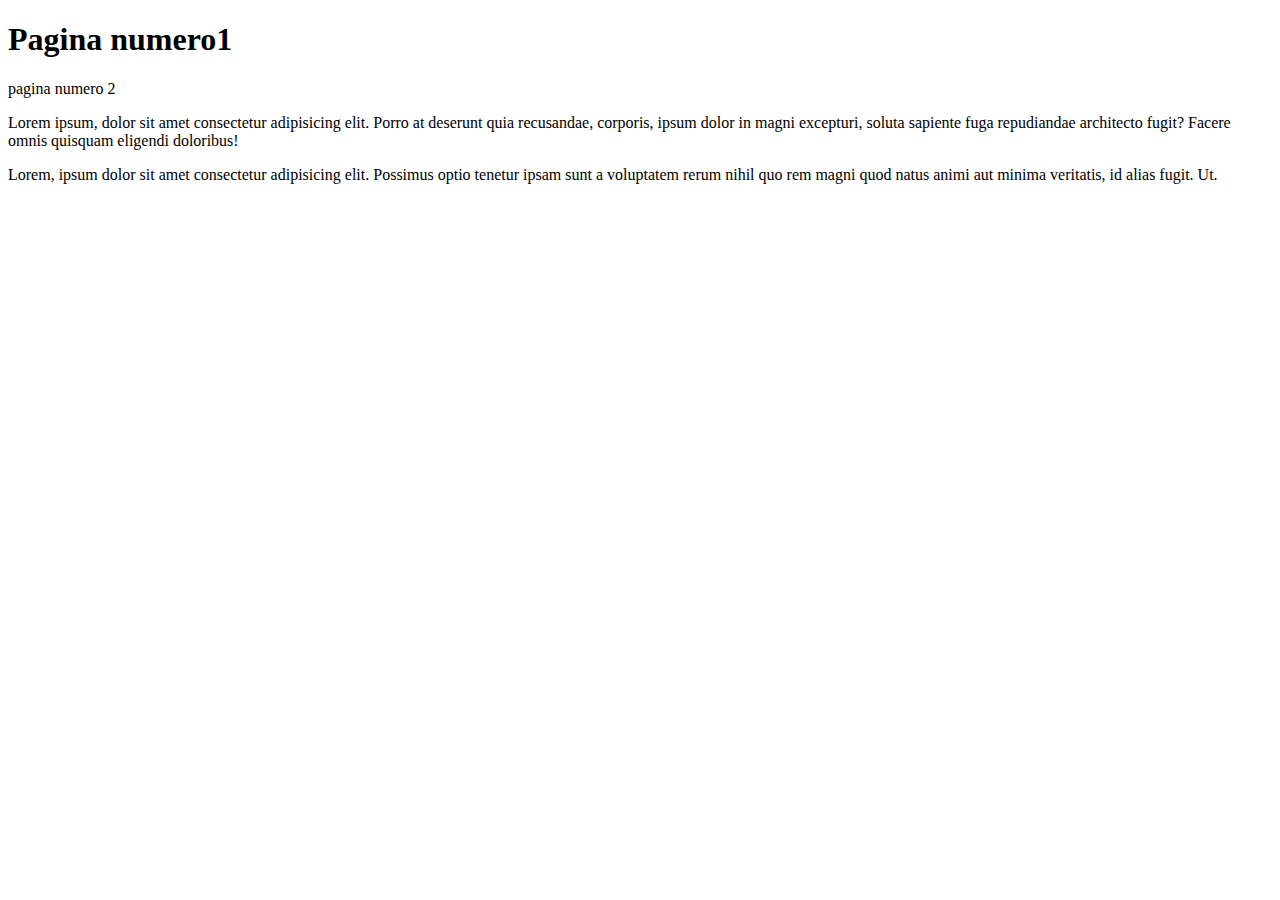
==== index.html @ 4ac9892f "Agregando html principa" ====
<!DOCTYPE html>
<html lang="en">
<head>
    <meta charset="UTF-8">
    <meta http-equiv="X-UA-Compatible" content="IE=edge">
    <meta name="viewport" content="width=h1, initial-scale=1.0">
    <title>Document</title>
    <link rel="stylesheet" href="style.css">
</head>
<body>
    <h1>Pagina numero1</h1>
    <p>pagina numero 2</p>
    <p>Lorem ipsum, dolor sit amet consectetur adipisicing elit. Porro at deserunt quia recusandae, corporis, ipsum dolor in magni excepturi, soluta sapiente fuga repudiandae architecto fugit? Facere omnis quisquam eligendi doloribus!</p>
    <p>Lorem, ipsum dolor sit amet consectetur adipisicing elit. Possimus optio tenetur ipsam sunt a voluptatem rerum nihil quo rem magni quod natus animi aut minima veritatis, id alias fugit. Ut.</p>
</body>
</html>
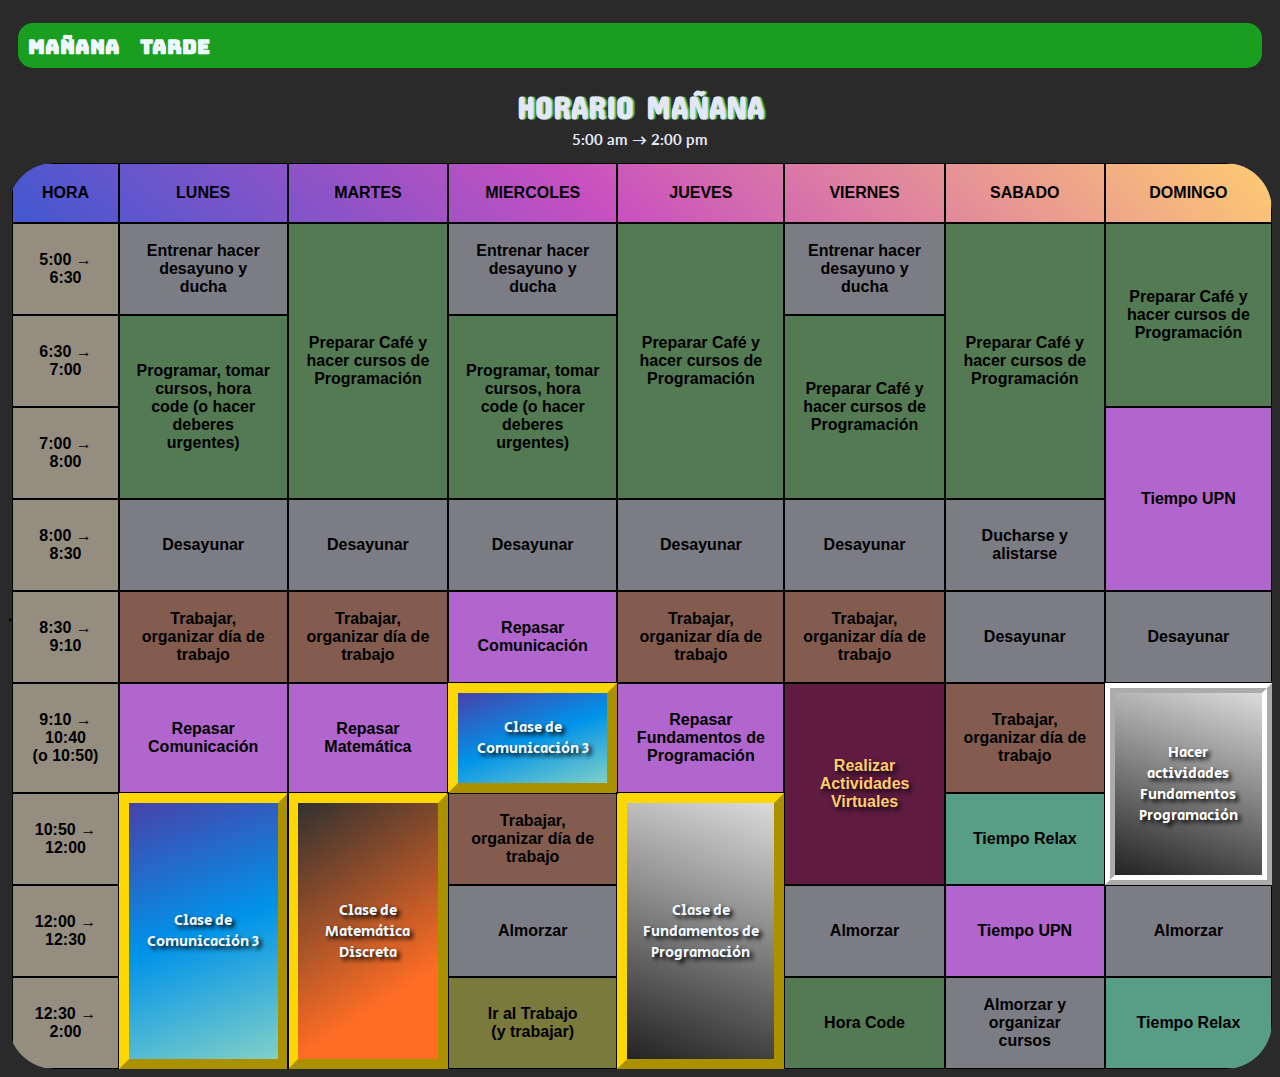
==== commit 43d7f417: "index" ====
--- a/index.html
+++ b/index.html
@@ -3,14 +3,116 @@
 <head>
     <meta charset="UTF-8">
     <meta http-equiv="X-UA-Compatible" content="IE=edge">
-    <meta name="viewport" content="width=h1, initial-scale=1.0">
-    <title>Document</title>
-    <link rel="stylesheet" href="style.css">
+    <meta name="viewport" content="width=device-width, initial-scale=1.0">
+    <link rel="stylesheet" href="css\style.css">
+    <title>Mañana</title>
 </head>
 <body>
-    <h1>Pagina numero1</h1>
-    <p>pagina numero 2</p>
-    <p>Lorem ipsum, dolor sit amet consectetur adipisicing elit. Porro at deserunt quia recusandae, corporis, ipsum dolor in magni excepturi, soluta sapiente fuga repudiandae architecto fugit? Facere omnis quisquam eligendi doloribus!</p>
-    <p>Lorem, ipsum dolor sit amet consectetur adipisicing elit. Possimus optio tenetur ipsam sunt a voluptatem rerum nihil quo rem magni quod natus animi aut minima veritatis, id alias fugit. Ut.</p>
+    <header>
+        <ul>
+            <li><a href=".\morning.html">Mañana</a></li> 
+            <li><a href=".\tarde.html">Tarde</a></li>
+           </ul>
+    </header>
+    <h1>HORARIO MAÑANA</h1>
+    <h2>5:00 am &rarr; 2:00 pm</h2>
+    <section class="section1">
+
+        <div>
+        <table class="round_table">
+            <tr class="tr-encabezado">
+                <th class="HORA">HORA</th>
+                <th>LUNES</th>
+                <th>MARTES</th>
+                <th>MIERCOLES</th>
+                <th>JUEVES</th>
+                <th>VIERNES</th>
+                <th>SABADO</th>
+                <th>DOMINGO</th>
+            </tr>
+            <tr>
+                <td class="hora">5:00 &rarr; 6:30</td>
+                <td class="diario">Entrenar hacer desayuno y ducha</td>
+                <td class="cursos" rowspan="3">Preparar Café y hacer cursos de Programación</td>
+                <td class="diario">Entrenar hacer desayuno y ducha</td>
+                <td class="cursos" rowspan="3">Preparar Café y hacer cursos de Programación</td>
+                <td class="diario">Entrenar hacer desayuno y ducha</td>
+                <td class="cursos" rowspan="3">Preparar Café y hacer cursos de Programación</td>
+                <td class="cursos" rowspan="2">Preparar Café y hacer cursos de Programación</td>
+
+            </tr>
+            <tr>
+                <td class="hora">6:30 &rarr; 7:00</td>
+                <td class="cursos" rowspan="2">Programar, tomar cursos, hora code
+                    (o hacer deberes urgentes)</td>
+                <td class="cursos" rowspan="2">Programar, tomar cursos, hora code
+                        (o hacer deberes urgentes)</td> 
+                <td class="cursos" rowspan="2">Preparar Café y hacer cursos de Programación</td>
+              </tr>
+            <tr>
+                <td class="hora">7:00 &rarr; 8:00</td>
+                <td class="repasar " rowspan="2">Tiempo UPN</td>
+
+            </tr>
+            <tr>
+                <td class="hora">8:00 &rarr; 8:30</td>
+                <td class="diario" >Desayunar</td>  
+                <td class="diario" >Desayunar</td>  
+                <td class="diario" >Desayunar</td>  
+                <td class="diario" >Desayunar</td>  
+                <td class="diario" >Desayunar</td>  
+                <td class="diario" >Ducharse y alistarse</td>  
+
+            </tr>
+            <tr>
+                <td class="hora">8:30 &rarr; 9:10</td>
+                <td class="trabajo" >Trabajar, organizar día de trabajo</td>
+                <td class="trabajo" >Trabajar, organizar día de trabajo</td>
+                <td class="repasar">Repasar Comunicación</td>
+                <td class="trabajo" >Trabajar, organizar día de trabajo</td>
+                <td class="trabajo" >Trabajar, organizar día de trabajo</td>
+                <td class="diario" >Desayunar</td>  
+                <td class="diario" >Desayunar</td>  
+
+            </tr>
+            <tr>
+                <td class="hora">9:10 &rarr; 10:40<br>(o 10:50)</td>
+                <td class="repasar">Repasar Comunicación</td>
+                <td class="repasar">Repasar Matemática</td>
+                <td class="comunicacion clase">Clase de Comunicación 3</td>
+                <td class="repasar">Repasar Fundamentos de Programación</td>
+                <td class="virtuales" rowspan="2">Realizar Actividades Virtuales</td>
+                <td class="trabajo" >Trabajar, organizar día de trabajo</td>
+                <td class="fundamentos upn" rowspan="2" >Hacer actividades Fundamentos Programación</td>
+            </tr>
+            <tr>
+                <td class="hora">10:50 &rarr; 12:00</td>
+                <td class="comunicacion clase" rowspan="3">Clase de Comunicación 3</td>
+                <td class="matematica clase" rowspan="3">Clase de Matemática Discreta</td>
+                <td class="trabajo" >Trabajar, organizar día de trabajo</td>
+                <td class="fundamentos clase" rowspan="3">Clase de Fundamentos de Programación</td>
+                <td class="relax">Tiempo Relax</td>
+
+            </tr>
+            <tr>
+                <td class="hora">12:00 &rarr; 12:30</td>
+                <td class="diario">Almorzar</td>.
+                <td class="diario">Almorzar</td>
+                <td class="repasar ">Tiempo UPN</td>
+                <td class="diario">Almorzar</td>
+
+            </tr>
+            <tr>
+                <td class="hora">12:30 &rarr; 2:00</td>
+                <td class="traslado">Ir al Trabajo<br>(y trabajar)</td>
+                <td class="cursos" >Hora Code</td>
+                <td class="diario mitad">Almorzar y organizar cursos</td>
+                <td class="relax">Tiempo Relax</td>
+
+            </tr>
+
+        </table>
+    </div>
+    </section>
 </body>
 </html>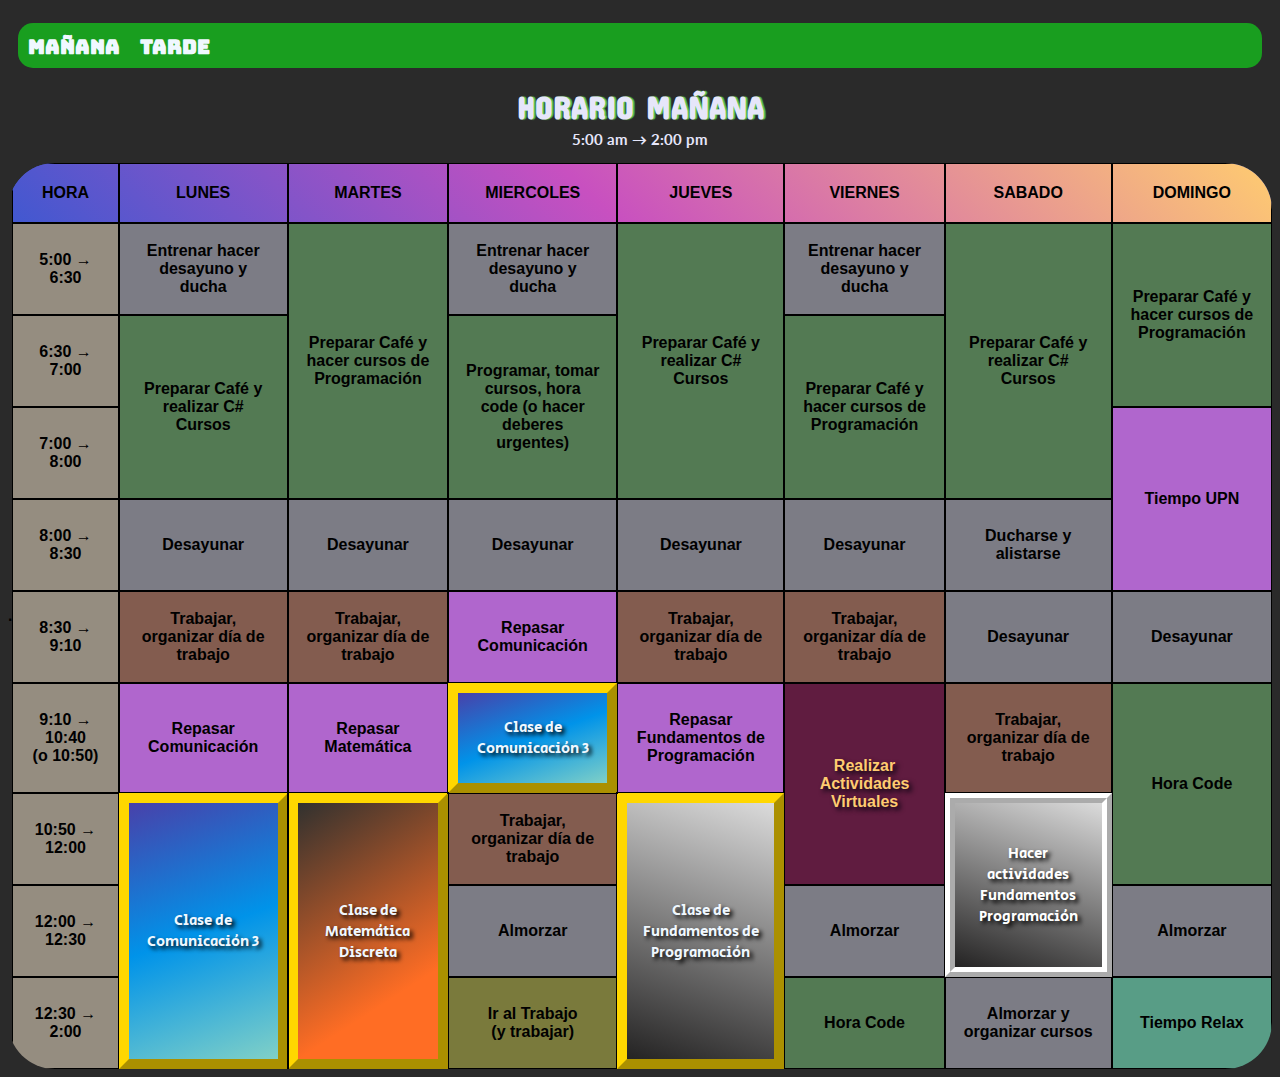
==== commit c0d49429: "Update index.html" ====
--- a/index.html
+++ b/index.html
@@ -10,7 +10,7 @@
 <body>
     <header>
         <ul>
-            <li><a href=".\morning.html">Mañana</a></li> 
+            <li><a href=".\index.html">Mañana</a></li> 
             <li><a href=".\tarde.html">Tarde</a></li>
            </ul>
     </header>
@@ -35,16 +35,16 @@
                 <td class="diario">Entrenar hacer desayuno y ducha</td>
                 <td class="cursos" rowspan="3">Preparar Café y hacer cursos de Programación</td>
                 <td class="diario">Entrenar hacer desayuno y ducha</td>
-                <td class="cursos" rowspan="3">Preparar Café y hacer cursos de Programación</td>
+                <td class="cursos csharp" rowspan="3">Preparar Café y realizar C# Cursos</td>
                 <td class="diario">Entrenar hacer desayuno y ducha</td>
-                <td class="cursos" rowspan="3">Preparar Café y hacer cursos de Programación</td>
+                <td class="cursos csharp" rowspan="3">Preparar Café y realizar C# Cursos</td>
                 <td class="cursos" rowspan="2">Preparar Café y hacer cursos de Programación</td>
 
             </tr>
             <tr>
                 <td class="hora">6:30 &rarr; 7:00</td>
-                <td class="cursos" rowspan="2">Programar, tomar cursos, hora code
-                    (o hacer deberes urgentes)</td>
+                <td class="cursos csharp" rowspan="2">Preparar Café y realizar C# Cursos</td>
+
                 <td class="cursos" rowspan="2">Programar, tomar cursos, hora code
                         (o hacer deberes urgentes)</td> 
                 <td class="cursos" rowspan="2">Preparar Café y hacer cursos de Programación</td>
@@ -83,7 +83,7 @@
                 <td class="repasar">Repasar Fundamentos de Programación</td>
                 <td class="virtuales" rowspan="2">Realizar Actividades Virtuales</td>
                 <td class="trabajo" >Trabajar, organizar día de trabajo</td>
-                <td class="fundamentos upn" rowspan="2" >Hacer actividades Fundamentos Programación</td>
+                <td class="cursos" rowspan="2">Hora Code</td>
             </tr>
             <tr>
                 <td class="hora">10:50 &rarr; 12:00</td>
@@ -91,14 +91,13 @@
                 <td class="matematica clase" rowspan="3">Clase de Matemática Discreta</td>
                 <td class="trabajo" >Trabajar, organizar día de trabajo</td>
                 <td class="fundamentos clase" rowspan="3">Clase de Fundamentos de Programación</td>
-                <td class="relax">Tiempo Relax</td>
+                <td class="fundamentos upn" rowspan="2" >Hacer actividades Fundamentos Programación</td>
 
             </tr>
             <tr>
                 <td class="hora">12:00 &rarr; 12:30</td>
                 <td class="diario">Almorzar</td>.
                 <td class="diario">Almorzar</td>
-                <td class="repasar ">Tiempo UPN</td>
                 <td class="diario">Almorzar</td>
 
             </tr>
@@ -115,4 +114,4 @@
     </div>
     </section>
 </body>
-</html>+</html>
